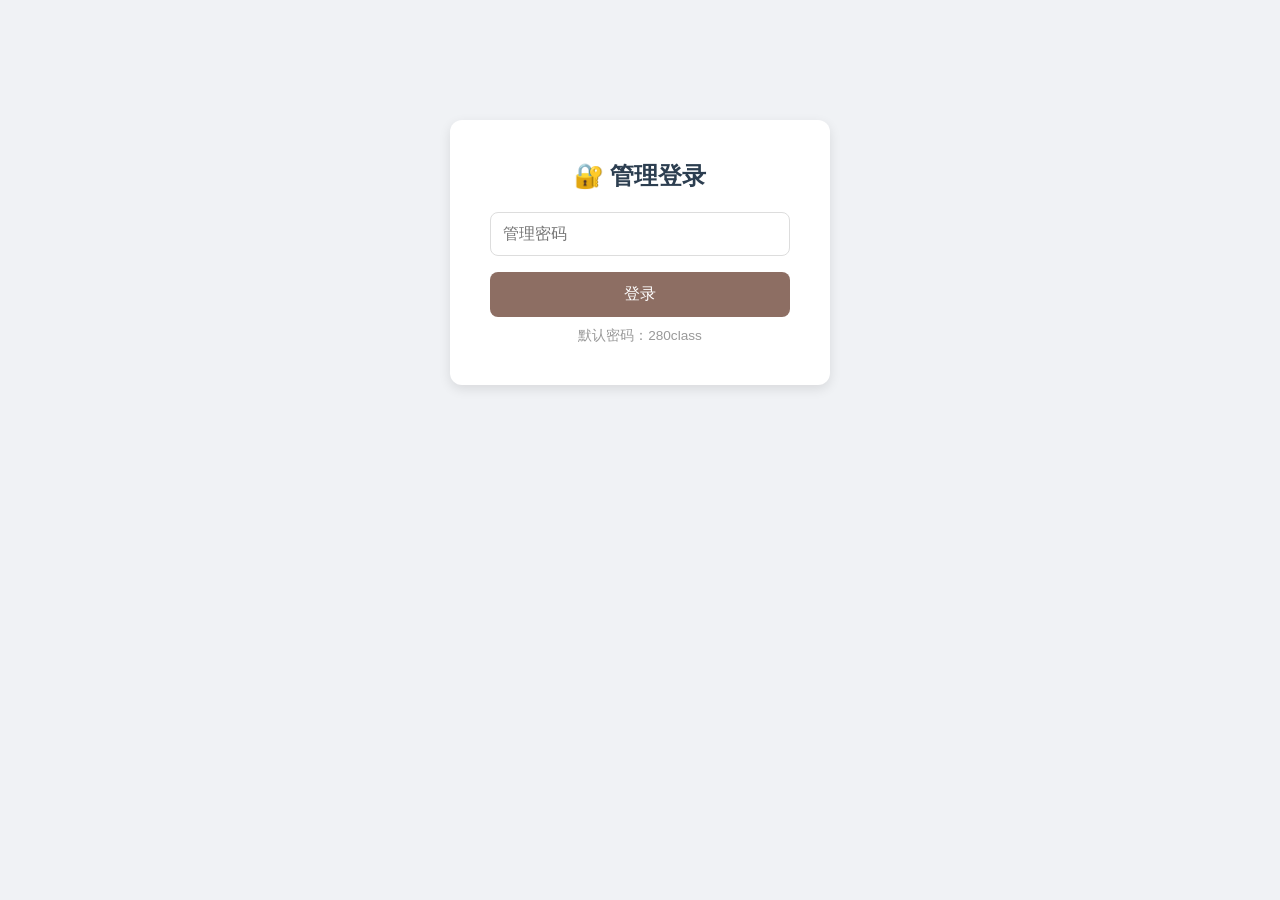
==== admin.html @ caaa129e "Add files via upload" ====
<!DOCTYPE html>
<html lang="zh-CN">
<head>
    <meta charset="UTF-8">
    <meta name="viewport" content="width=device-width, initial-scale=1.0">
    <title>管理 - 280班网站</title>
    <style>
        * { margin:0; padding:0; box-sizing:border-box; }
        body { font-family: "PingFang SC", "Microsoft YaHei", sans-serif; background: #f0f2f5; }
        .login-box {
            max-width: 380px; margin: 120px auto; background: #fff;
            padding: 40px; border-radius: 12px; text-align: center;
            box-shadow: 0 4px 12px rgba(0,0,0,0.1);
        }
        .login-box h2 { margin-bottom: 20px; color: #2c3e50; }
        .login-box input {
            width: 100%; padding: 12px; margin-bottom: 16px;
            border: 1px solid #ddd; border-radius: 8px; font-size: 1em;
        }
        .login-box button {
            width: 100%; padding: 12px; background: #8d6e63;
            color: #fff; border: none; border-radius: 8px; font-size: 1em; cursor: pointer;
        }
        .hint { margin-top: 10px; font-size: 0.85em; color: #999; }
        .admin-header {
            background: #2c3e50; color: #fff;
            padding: 14px 24px;
            display: flex; justify-content: space-between; align-items: center;
        }
        .admin-header select {
            padding: 8px 12px; border-radius: 6px; border: none; font-size: 0.95em;
        }
        .logout-btn {
            background: #e74c3c; color: #fff; border: none;
            padding: 8px 14px; border-radius: 6px; cursor: pointer; margin-left: 10px;
        }
        .admin-main { max-width: 900px; margin: 0 auto; padding: 24px; }
        .admin-section {
            background: #fff; border-radius: 12px; padding: 24px;
            box-shadow: 0 2px 8px rgba(0,0,0,0.08);
        }
        .admin-section h2 { font-size: 1.1em; margin-bottom: 8px; color: #2c3e50; }
        .desc { color: #666; font-size: 0.9em; margin-bottom: 16px; }
        label { display: block; margin: 12px 0 4px; font-weight: 600; font-size: 0.88em; color: #555; }
        input, textarea, select {
            width: 100%; padding: 10px; border: 1px solid #ddd;
            border-radius: 6px; font-size: 0.95em; font-family: inherit;
        }
        textarea { min-height: 70px; resize: vertical; }
        textarea.big { min-height: 180px; }
        .btn-primary {
            background: #8d6e63; color: #fff; border: none;
            padding: 10px 20px; border-radius: 6px; cursor: pointer; font-size: 0.95em;
        }
        .btn-primary:hover { background: #6d4c41; }
        .item-row {
            display: flex; justify-content: space-between; align-items: flex-start;
            padding: 10px 14px; background: #f9f9f9;
            border-radius: 6px; margin-bottom: 6px; font-size: 0.9em;
        }
        .item-row button { margin-left: 8px; flex-shrink: 0; }
        .editor-box {
            margin-top: 16px; background: #f9f9f9; padding: 20px; border-radius: 8px;
        }
        .actions { margin-top: 14px; display: flex; gap: 10px; }
        .del-btn {
            background: #e74c3c !important; color: #fff; border: none;
            padding: 6px 12px; border-radius: 4px; cursor: pointer; font-size: 0.85em;
        }
        .badge { font-size: 0.75em; padding: 2px 8px; border-radius: 10px; margin-left: 6px; }
        .badge.pending { background: #fff3e0; color: #e65100; }
        .sugg-date { font-size: 0.8em; color: #999; margin-left: 8px; }
        pre { white-space: pre-wrap; font-size: 0.85em; margin-top: 6px; }
    </style>
</head>
<body>
    <div id="loginBox" class="login-box">
        <h2>🔐 管理登录</h2>
        <input type="password" id="pwd" placeholder="管理密码" />
        <button onclick="login()">登录</button>
        <p class="hint">默认密码：280class</p>
    </div>

    <div id="panel" style="display:none;">
        <header class="admin-header">
            <h1>⚙️ 后台管理</h1>
            <div>
                <select id="moduleSelect" onchange="switchAdminModule()">
                    <option value="notices">📋 公告栏</option>
                    <option value="book">📖 历史书</option>
                    <option value="submissions">✍️ 投稿审核</option>
                    <option value="novels">📖 小说管理</option>
                    <option value="discussions">💬 讨论管理</option>
                </select>
                <button class="logout-btn" onclick="logout()">退出</button>
            </div>
        </header>
        <main class="admin-main" id="adminMain"></main>
    </div>

    <script>
        // ===== Supabase 配置 =====
        const SUPABASE_URL = 'https://你的URL.supabase.co';   // ← 替换
        const SUPABASE_KEY = '你的AnonKey';                // ← 替换

        async function supabaseRequest(table, method = 'GET', data = null, id = null) {
            const url = id 
                ? `${SUPABASE_URL}/rest/v1/${table}?id=eq.${id}`
                : `${SUPABASE_URL}/rest/v1/${table}`;
            const options = {
                method: method,
                headers: {
                    'apikey': SUPABASE_KEY,
                    'Authorization': `Bearer ${SUPABASE_KEY}`,
                    'Content-Type': 'application/json',
                    'Prefer': 'return=representation'
                }
            };
            if (data && (method === 'POST' || method === 'PATCH')) {
                options.body = JSON.stringify(data);
            }
            const res = await fetch(url, options);
            if (method === 'DELETE') return { ok: true };
            return res.json();
        }

        // ===== 登录 =====
        const PASSWORD = '280class';
        
        function login() {
            if (document.getElementById('pwd').value === PASSWORD) {
                localStorage.setItem('admin_ok', '1');
                showPanel();
            } else alert('密码错误');
        }
        
        function logout() { 
            localStorage.removeItem('admin_ok'); 
            location.reload(); 
        }
        
        function showPanel() {
            document.getElementById('loginBox').style.display = 'none';
            document.getElementById('panel').style.display = 'block';
            switchAdminModule();
        }
        
        if (localStorage.getItem('admin_ok') === '1') showPanel();
        
        document.getElementById('pwd').addEventListener('keypress', e => {
            if (e.key === 'Enter') login();
        });

        // ===== 切换模块 =====
        function switchAdminModule() {
            const mod = document.getElementById('moduleSelect').value;
            if (mod === 'notices') renderNoticeEditor();
            else if (mod === 'book') renderBookEditor();
            else if (mod === 'submissions') renderSubmissions();
            else if (mod === 'novels') renderNovelManager();
            else if (mod === 'discussions') renderDiscussions();
        }

        // ===== 投稿审核（批改后直接消失）=====
        async function renderSubmissions() {
            const submissions = await supabaseRequest('submissions') || [];
            document.getElementById('adminMain').innerHTML = `
                <div class="admin-section">
                    <h2>✍️ 投稿审核</h2>
                    <p class="desc">审核通过后将自动加入历史书，并立即从列表消失。</p>
                    ${(submissions || []).map(s => {
                        let content = {};
                        try { content = JSON.parse(s.content); } catch(e) {}
                        return `
                        <div class="item-row sub-${s.status}">
                            <div>
                                <strong>${escapeHtml(s.nickname || '匿名')}</strong>
                                <span class="badge ${s.status}">${s.status}</span>
                                <span class="sugg-date">${s.created_at ? s.created_at.slice(0,16) : ''}</span>
                                <pre>标题：${escapeHtml(content.title || '')}\n\n课前导言：\n${escapeHtml(content.preface || '')}\n\n正文：\n${escapeHtml(content.body || '')}\n\n课后习题：\n${escapeHtml(content.exercises || '')}\n\n知识扩展：\n${escapeHtml(content.extension || '')}</pre>
                            </div>
                            ${s.status === 'pending' ? `
                                <div>
                                    <button class="btn-primary" onclick="approveSub(${s.id})">通过</button>
                                    <button class="del-btn" onclick="rejectSub(${s.id})">拒绝</button>
                                </div>
                            ` : ''}
                        </div>
                    `;}).join('') || '<div class="empty">暂无投稿</div>'}
                </div>
            `;
        }

        async function approveSub(id) {
            if (!confirm('确认通过并发布？')) return;
            // 发布到历史书
            const submissions = await supabaseRequest('submissions') || [];
            const sub = submissions.find(s => s.id === id);
            if (sub) {
                const content = JSON.parse(sub.content);
                await supabaseRequest('chapters', 'POST', {
                    title: content.title,
                    preface: content.preface || '',
                    body: content.body,
                    exercises: content.exercises || '',
                    extension: content.extension || '',
                    images: []
                });
            }
            // 删除投稿记录（直接消失）
            await supabaseRequest('submissions', 'DELETE', null, id);
            alert('已通过！内容已加入历史书。');
            renderSubmissions();
        }

        async function rejectSub(id) {
            if (!confirm('确认拒绝？')) return;
            // 直接删除（拒绝后消失）
            await supabaseRequest('submissions', 'DELETE', null, id);
            alert('已拒绝。');
            renderSubmissions();
        }

        // ===== 公告管理 =====
        async function renderNoticeEditor() {
            const notices = await supabaseRequest('notices') || [];
            document.getElementById('adminMain').innerHTML = `
                <div class="admin-section">
                    <h2>📋 公告栏管理</h2>
                    <button class="btn-primary" onclick="showAddNotice()">＋ 发布公告</button>
                    <div style="margin-top:16px;">
                        ${(notices || []).map(n => `
                            <div class="item-row">
                                <span>${n.date || ''} | ${escapeHtml(n.title || '')}</span>
                                <button class="del-btn" onclick="deleteNotice(${n.id})">删除</button>
                            </div>
                        `).join('')}
                    </div>
                    <div id="noticeEditor"></div>
                </div>
            `;
        }

        function showAddNotice() {
            document.getElementById('noticeEditor').innerHTML = `
                <div class="editor-box">
                <label>标题</label>
                <input id="ntTitle" />
                <label>日期</label>
                <input id="ntDate" type="date" value="${new Date().toISOString().slice(0,10)}" />
                <label>内容</label>
                <textarea id="ntContent" class="big"></textarea>
                <div class="actions">
                    <button class="btn-primary" onclick="saveNotice()">💾 保存</button>
                    <button onclick="renderNoticeEditor()">取消</button>
                </div>
                </div>
            `;
        }

        async function saveNotice() {
            const title = document.getElementById('ntTitle').value.trim();
            const date = document.getElementById('ntDate').value;
            const content = document.getElementById('ntContent').value.trim();
            if (!title || !content) return alert('请填写标题和内容');
            await supabaseRequest('notices', 'POST', { title, date, content });
            alert('发布成功！');
            renderNoticeEditor();
        }

        async function deleteNotice(id) {
            if (!confirm('确认删除？')) return;
            await supabaseRequest('notices', 'DELETE', null, id);
            alert('删除成功！');
            renderNoticeEditor();
        }

        // ===== 历史书管理 =====
        let editingChapterId = null;

        async function renderBookEditor() {
            const chapters = await supabaseRequest('chapters') || [];
            document.getElementById('adminMain').innerHTML = `
                <div class="admin-section">
                    <h2>📖 历史书管理</h2>
                    <button class="btn-primary" onclick="showAddChapter()">＋ 新建章节</button>
                    <div style="margin-top:16px;">
                        ${(chapters || []).map((ch, idx) => `
                            <div class="item-row">
                                <span>第${idx+1}章：${escapeHtml(ch.title || '未命名')}</span>
                                <div>
                                    <button onclick="editChapter(${ch.id})">编辑</button>
                                    <button class="del-btn" onclick="deleteChapter(${ch.id})">删除</button>
                                </div>
                            </div>
                        `).join('')}
                    </div>
                    <div id="chapterEditor"></div>
                </div>
            `;
        }

        function showAddChapter() {
            editingChapterId = null;
            document.getElementById('chapterEditor').innerHTML = chapterFormHTML({});
        }

        function editChapter(id) {
            editingChapterId = id;
            supabaseRequest('chapters').then(chapters => {
                const ch = chapters.find(c => c.id === id) || {};
                document.getElementById('chapterEditor').innerHTML = chapterFormHTML(ch);
            });
        }

        function chapterFormHTML(ch) {
            return `
                <div class="editor-box">
                <label>章节标题</label>
                <input id="chTitle" value="${escapeHtml(ch.title || '')}" />
                <label>课前导言</label>
                <textarea id="chPreface">${(ch.preface || '').replace(/"/g,'&quot;')}</textarea>
                <label>正文</label>
                <textarea id="chBody" class="big">${(ch.body || '').replace(/"/g,'&quot;')}</textarea>
                <label>课后习题</label>
                <textarea id="chExercises">${(ch.exercises || '').replace(/"/g,'&quot;')}</textarea>
                <label>知识扩展</label>
                <textarea id="chExtension">${(ch.extension || '').replace(/"/g,'&quot;')}</textarea>
                <div class="actions">
                    <button class="btn-primary" onclick="saveChapter()">💾 保存</button>
                    <button onclick="renderBookEditor()">取消</button>
                </div>
                </div>
            `;
        }

        async function saveChapter() {
            const chapterData = {
                title: document.getElementById('chTitle').value.trim() || '未命名',
                preface: document.getElementById('chPreface').value.trim(),
                body: document.getElementById('chBody').value.trim(),
                exercises: document.getElementById('chExercises').value.trim(),
                extension: document.getElementById('chExtension').value.trim(),
                images: []
            };
            if (editingChapterId) {
                await supabaseRequest('chapters', 'PATCH', chapterData, editingChapterId);
            } else {
                await supabaseRequest('chapters', 'POST', chapterData);
            }
            alert('保存成功！');
            renderBookEditor();
        }

        async function deleteChapter(id) {
            if (!confirm('确认删除？')) return;
            await supabaseRequest('chapters', 'DELETE', null, id);
            alert('删除成功！');
            renderBookEditor();
        }

        // ===== 小说管理 =====
        async function renderNovelManager() {
            const novels = await supabaseRequest('novels') || [];
            document.getElementById('adminMain').innerHTML = `
                <div class="admin-section">
                    <h2>📖 小说管理</h2>
                    <p class="desc">管理用户发布的小说，可以删除违规内容。</p>
                    <div style="margin-top:16px;">
                        ${(novels || []).map(n => `
                            <div class="item-row">
                                <div>
                                    <strong>${escapeHtml(n.title || '无题')}</strong>
                                    <span style="margin-left:8px;color:#999;">✍️ ${escapeHtml(n.author || '匿名')}</span>
                                </div>
                                <button class="del-btn" onclick="deleteNovel(${n.id})">删除</button>
                            </div>
                        `).join('') || '<div style="padding:20px;text-align:center;color:#999;">暂无小说</div>'}
                    </div>
                </div>
            `;
        }

        async function deleteNovel(id) {
            if (!confirm('确认删除？')) return;
            await supabaseRequest('novels', 'DELETE', null, id);
            alert('删除成功！');
            renderNovelManager();
        }

        // ===== 讨论管理 =====
        async function renderDiscussions() {
            const discussions = await supabaseRequest('discussions') || [];
            document.getElementById('adminMain').innerHTML = `
                <div class="admin-section">
                    <h2>💬 讨论管理</h2>
                    <p class="desc">可以删除不当言论。</p>
                    <div style="margin-top:16px;">
                        ${(discussions || []).map(d => `
                            <div class="item-row">
                                <div>
                                    <strong>${escapeHtml(d.nickname || '匿名')}</strong>
                                    <span class="sugg-date">${d.created_at ? d.created_at.slice(0,16) : ''}</span>
                                    <div style="margin-top:6px;">${escapeHtml(d.content)}</div>
                                </div>
                                <button class="del-btn" onclick="deleteDiscussion(${d.id})">删除</button>
                            </div>
                        `).join('') || '<div style="padding:20px;text-align:center;color:#999;">暂无讨论</div>'}
                    </div>
                </div>
            `;
        }

        async function deleteDiscussion(id) {
            if (!confirm('确认删除？')) return;
            await supabaseRequest('discussions', 'DELETE', null, id);
            alert('删除成功！');
            renderDiscussions();
        }

        // ===== 工具函数 =====
        function escapeHtml(str) {
            if (!str) return '';
            return str.replace(/&/g,'&amp;').replace(/</g,'&lt;').replace(/>/g,'&gt;').replace(/"/g,'&quot;');
        }
    </script>
</body>
</html>
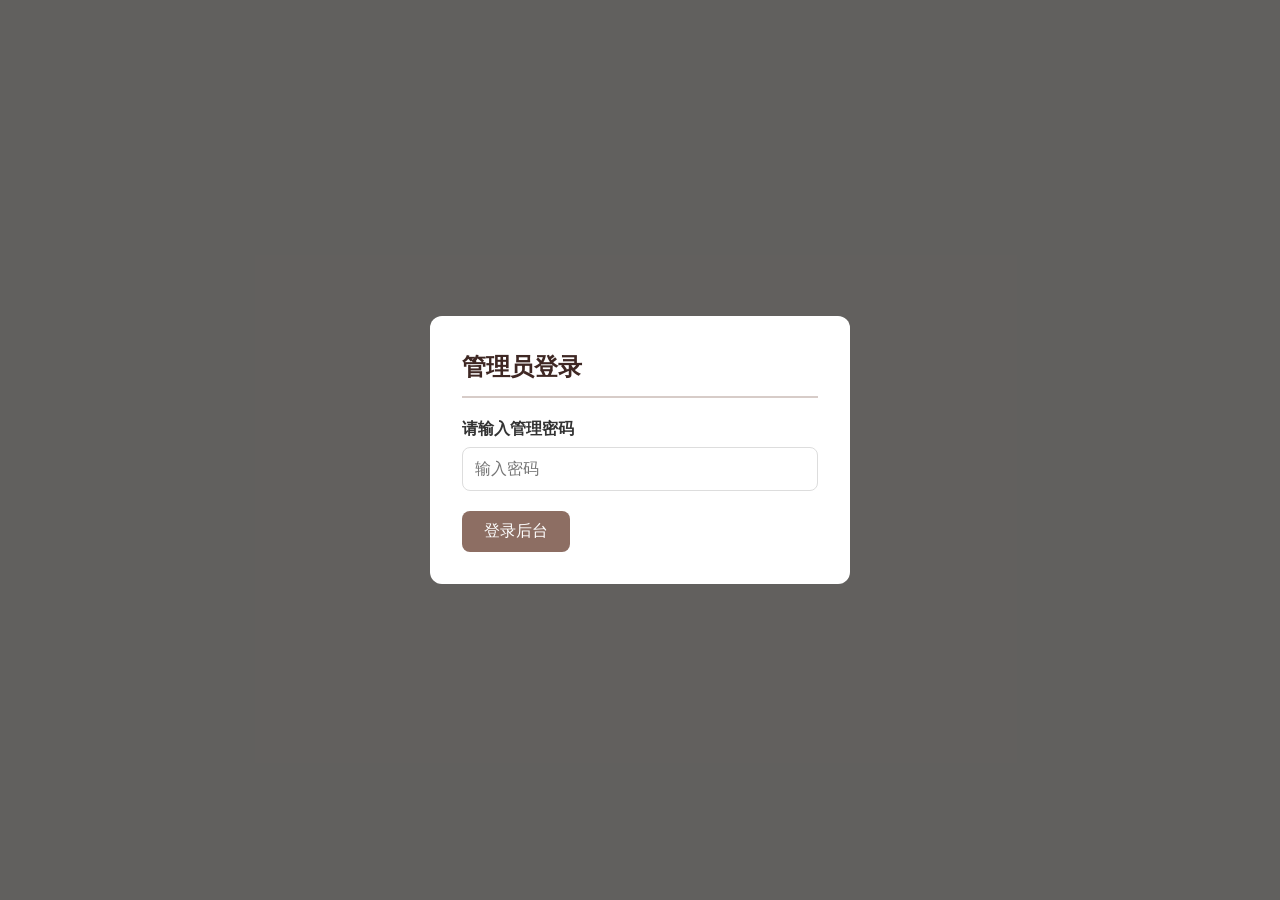
==== commit a38505be: "Add files via upload" ====
--- a/admin.html
+++ b/admin.html
@@ -1,428 +1,582 @@
 <!DOCTYPE html>
 <html lang="zh-CN">
 <head>
-    <meta charset="UTF-8">
-    <meta name="viewport" content="width=device-width, initial-scale=1.0">
-    <title>管理 - 280班网站</title>
-    <style>
-        * { margin:0; padding:0; box-sizing:border-box; }
-        body { font-family: "PingFang SC", "Microsoft YaHei", sans-serif; background: #f0f2f5; }
-        .login-box {
-            max-width: 380px; margin: 120px auto; background: #fff;
-            padding: 40px; border-radius: 12px; text-align: center;
-            box-shadow: 0 4px 12px rgba(0,0,0,0.1);
-        }
-        .login-box h2 { margin-bottom: 20px; color: #2c3e50; }
-        .login-box input {
-            width: 100%; padding: 12px; margin-bottom: 16px;
-            border: 1px solid #ddd; border-radius: 8px; font-size: 1em;
-        }
-        .login-box button {
-            width: 100%; padding: 12px; background: #8d6e63;
-            color: #fff; border: none; border-radius: 8px; font-size: 1em; cursor: pointer;
-        }
-        .hint { margin-top: 10px; font-size: 0.85em; color: #999; }
-        .admin-header {
-            background: #2c3e50; color: #fff;
-            padding: 14px 24px;
-            display: flex; justify-content: space-between; align-items: center;
-        }
-        .admin-header select {
-            padding: 8px 12px; border-radius: 6px; border: none; font-size: 0.95em;
-        }
-        .logout-btn {
-            background: #e74c3c; color: #fff; border: none;
-            padding: 8px 14px; border-radius: 6px; cursor: pointer; margin-left: 10px;
-        }
-        .admin-main { max-width: 900px; margin: 0 auto; padding: 24px; }
-        .admin-section {
-            background: #fff; border-radius: 12px; padding: 24px;
-            box-shadow: 0 2px 8px rgba(0,0,0,0.08);
-        }
-        .admin-section h2 { font-size: 1.1em; margin-bottom: 8px; color: #2c3e50; }
-        .desc { color: #666; font-size: 0.9em; margin-bottom: 16px; }
-        label { display: block; margin: 12px 0 4px; font-weight: 600; font-size: 0.88em; color: #555; }
-        input, textarea, select {
-            width: 100%; padding: 10px; border: 1px solid #ddd;
-            border-radius: 6px; font-size: 0.95em; font-family: inherit;
-        }
-        textarea { min-height: 70px; resize: vertical; }
-        textarea.big { min-height: 180px; }
-        .btn-primary {
-            background: #8d6e63; color: #fff; border: none;
-            padding: 10px 20px; border-radius: 6px; cursor: pointer; font-size: 0.95em;
-        }
-        .btn-primary:hover { background: #6d4c41; }
-        .item-row {
-            display: flex; justify-content: space-between; align-items: flex-start;
-            padding: 10px 14px; background: #f9f9f9;
-            border-radius: 6px; margin-bottom: 6px; font-size: 0.9em;
-        }
-        .item-row button { margin-left: 8px; flex-shrink: 0; }
-        .editor-box {
-            margin-top: 16px; background: #f9f9f9; padding: 20px; border-radius: 8px;
-        }
-        .actions { margin-top: 14px; display: flex; gap: 10px; }
-        .del-btn {
-            background: #e74c3c !important; color: #fff; border: none;
-            padding: 6px 12px; border-radius: 4px; cursor: pointer; font-size: 0.85em;
-        }
-        .badge { font-size: 0.75em; padding: 2px 8px; border-radius: 10px; margin-left: 6px; }
-        .badge.pending { background: #fff3e0; color: #e65100; }
-        .sugg-date { font-size: 0.8em; color: #999; margin-left: 8px; }
-        pre { white-space: pre-wrap; font-size: 0.85em; margin-top: 6px; }
-    </style>
+<meta charset="UTF-8">
+<meta name="viewport" content="width=device-width, initial-scale=1.0">
+<title>后台管理 - 280班网站</title>
+<style>
+*{margin:0;padding:0;box-sizing:border-box;}
+body{
+    font-family: "Microsoft YaHei",sans-serif;
+    background:#f4f1eb;
+    color:#333;
+    line-height:1.6;
+}
+header{
+    background:#3e2723;
+    color:#fff;
+    padding:14px 20px;
+    display:flex;
+    justify-content:space-between;
+    align-items:center;
+    box-shadow:0 2px 8px rgba(0,0,0,0.15);
+}
+header h1{font-size:1.4em;}
+header a{
+    color:#ffcc80;
+    text-decoration:none;
+    border:1px solid #ffcc80;
+    padding:6px 14px;
+    border-radius:20px;
+}
+header a:hover{background:#ffcc80;color:#3e2723;}
+.container{
+    max-width:1240px;
+    margin:24px auto;
+    padding:0 16px;
+}
+.tab-bar{
+    display:flex;
+    gap:8px;
+    margin-bottom:20px;
+    flex-wrap:wrap;
+}
+.tab{
+    padding:10px 16px;
+    background:#fff;
+    border-radius:8px;
+    cursor:pointer;
+    border:1px solid #ddd;
+    user-select:none;
+}
+.tab.active{
+    background:#8d6e63;
+    color:#fff;
+    border-color:#8d6e63;
+}
+.panel{
+    background:#fff;
+    border-radius:12px;
+    padding:24px;
+    box-shadow:0 2px 12px rgba(0,0,0,0.08);
+    display:none;
+}
+.panel.show{display:block;}
+h2{
+    margin-bottom:18px;
+    color:#3e2723;
+    padding-bottom:10px;
+    border-bottom:2px solid #d7ccc8;
+}
+label{
+    display:block;
+    margin:14px 0 6px;
+    font-weight:600;
+}
+input,textarea,select{
+    width:100%;
+    padding:12px;
+    border:1px solid #ddd;
+    border-radius:8px;
+    font-size:1em;
+    font-family:inherit;
+}
+textarea{min-height:100px;resize:vertical;}
+textarea.big{min-height:220px;}
+.btns{
+    margin-top:20px;
+    display:flex;
+    gap:12px;
+    flex-wrap:wrap;
+}
+button{
+    padding:10px 22px;
+    border:none;
+    border-radius:8px;
+    cursor:pointer;
+    font-size:1em;
+}
+.btn-primary{background:#8d6e63;color:#fff;}
+.btn-success{background:#43a047;color:#fff;}
+.btn-danger{background:#c62828;color:#fff;}
+.btn-default{background:#bbbbbb;color:#fff;}
+.btn-primary:hover{background:#6d4c41;}
+.list-item{
+    background:#f9f9f9;
+    padding:16px;
+    border-radius:8px;
+    margin-bottom:12px;
+}
+.list-item h4{margin-bottom:6px;color:#3e2723;}
+.list-actions{margin-top:10px;display:flex;gap:8px;flex-wrap:wrap;}
+.info-text{color:#666;margin:10px 0;}
+pre{
+    background:#efefef;
+    padding:10px;
+    border-radius:6px;
+    white-space:pre-wrap;
+    max-height:300px;
+    overflow:auto;
+    margin:8px 0;
+}
+/* 登录弹窗样式 */
+.login-wrap{
+    position:fixed;
+    inset:0;
+    background:rgba(0,0,0,0.6);
+    display:flex;
+    align-items:center;
+    justify-content:center;
+    z-index:999;
+}
+.login-box{
+    background:#fff;
+    padding:32px;
+    border-radius:12px;
+    width:min(90%,420px);
+}
+@media(max-width:768px){
+    .tab-bar{gap:6px;}
+    .tab{padding:8px 12px;font-size:0.9em;}
+}
+</style>
 </head>
 <body>
-    <div id="loginBox" class="login-box">
-        <h2>🔐 管理登录</h2>
-        <input type="password" id="pwd" placeholder="管理密码" />
-        <button onclick="login()">登录</button>
-        <p class="hint">默认密码：280class</p>
-    </div>
-
-    <div id="panel" style="display:none;">
-        <header class="admin-header">
-            <h1>⚙️ 后台管理</h1>
-            <div>
-                <select id="moduleSelect" onchange="switchAdminModule()">
-                    <option value="notices">📋 公告栏</option>
-                    <option value="book">📖 历史书</option>
-                    <option value="submissions">✍️ 投稿审核</option>
-                    <option value="novels">📖 小说管理</option>
-                    <option value="discussions">💬 讨论管理</option>
-                </select>
-                <button class="logout-btn" onclick="logout()">退出</button>
+<!-- 登录界面 -->
+<div class="login-wrap" id="loginBox">
+    <div class="login-box">
+        <h2>管理员登录</h2>
+        <label>请输入管理密码</label>
+        <input type="password" id="adminPwd" placeholder="输入密码">
+        <div class="btns">
+            <button class="btn-primary" onclick="loginCheck()">登录后台</button>
+        </div>
+        <p class="info-text" id="loginTip" style="color:red;display:none;">密码错误，请重试</p>
+    </div>
+</div>
+
+<div id="adminMain" style="display:none;">
+<header>
+    <h1>⚙️ 280班网站后台管理中心</h1>
+    <a href="index.html">← 返回前台主页</a>
+</header>
+<div class="container">
+    <div class="tab-bar">
+        <div class="tab active" data-target="tab-chapter">📖历史书章节管理</div>
+        <div class="tab" data-target="tab-notice">📋公告管理</div>
+        <div class="tab" data-target="tab-submit">📨投稿审核</div>
+        <div class="tab" data-target="tab-online">🟢在线用户</div>
+        <div class="tab" data-target="tab-novel">📖小说管理</div>
+        <div class="tab" data-target="tab-discuss">💬讨论管理</div>
+        <div class="tab" data-target="tab-share">📸日常分享管理</div>
+    </div>
+
+    <!-- ========== 1.历史书章节管理 ========== -->
+    <div class="panel show" id="tab-chapter">
+        <h2>新增 / 编辑章节</h2>
+        <input type="hidden" id="editChapterId" value="">
+        <label>章节标题</label>
+        <input id="chTitle" placeholder="第X章 XXXXX">
+        <label>课前导言</label>
+        <textarea id="chPreface"></textarea>
+        <label>正文内容</label>
+        <textarea id="chBody" class="big"></textarea>
+        <label>课后习题</label>
+        <textarea id="chExercises"></textarea>
+        <label>知识扩展</label>
+        <textarea id="chExtension"></textarea>
+        <div class="btns">
+            <button class="btn-primary" onclick="saveChapter()">保存章节</button>
+            <button class="btn-default" onclick="clearChapterForm()">清空表单</button>
+        </div>
+        <h2 style="margin-top:30px;">已有章节列表</h2>
+        <div id="chapterList"></div>
+    </div>
+
+    <!-- ========== 2.公告管理 ========== -->
+    <div class="panel" id="tab-notice">
+        <h2>发布新公告</h2>
+        <input type="hidden" id="editNoticeId" value="">
+        <label>公告标题</label>
+        <input id="noticeTitle" placeholder="公告标题">
+        <label>公告内容</label>
+        <textarea id="noticeContent" class="big"></textarea>
+        <div class="btns">
+            <button class="btn-primary" onclick="saveNotice()">保存公告</button>
+            <button class="btn-default" onclick="clearNoticeForm()">清空</button>
+        </div>
+        <h2 style="margin-top:30px;">全部公告列表</h2>
+        <div id="noticeList"></div>
+    </div>
+
+    <!-- ========== 3.投稿审核 ========== -->
+    <div class="panel" id="tab-submit">
+        <h2>待审核用户投稿（可通过转为章节 / 驳回）</h2>
+        <div id="submitList"></div>
+    </div>
+
+    <!-- ========== 4.在线用户 ========== -->
+    <div class="panel" id="tab-online">
+        <h2>当前在线用户（90秒无操作自动离线）</h2>
+        <div id="onlineUserList"></div>
+        <div class="btns" style="margin-top:15px;">
+            <button class="btn-primary" onclick="loadOnlineUsers()">刷新列表</button>
+        </div>
+    </div>
+
+    <!-- ========== 5.小说管理 ========== -->
+    <div class="panel" id="tab-novel">
+        <h2>全部小说管理（可删除违规小说）</h2>
+        <div id="novelAdminList"></div>
+    </div>
+
+    <!-- ========== 6.讨论区管理 ========== -->
+    <div class="panel" id="tab-discuss">
+        <h2>班级讨论内容管理</h2>
+        <div id="discussAdminList"></div>
+    </div>
+
+    <!-- ========== 7.日常分享管理 ========== -->
+    <div class="panel" id="tab-share">
+        <h2>日常分享帖子管理（帖子+评论）</h2>
+        <div id="shareAdminList"></div>
+    </div>
+</div>
+</div>
+
+<script>
+// =====================【数据库配置，与前台保持一致】=====================
+const SUPABASE_URL = "https://gbktpjnitqpwomcprrol.supabase.co";
+const SUPABASE_KEY = "eyJhbGciOiJIUzI1NiIsInR5cCI6IkpXVCJ9.eyJpc3MiOiJzdXBhYmFzZSIsInJlZiI6Imdia3Rwam5pdHFwd29tY3Bycm9sIiwicm9sZSI6ImFub24iLCJpYXQiOjE3ODM0MTk2NDIsImV4cCI6MjA5ODk5NTY0Mn0.TIp9NAdDRZrI16Jq_no7Ga9EpX7ooc6b5Ck7r-sNqww";
+// 管理员密码【无空格】
+const ADMIN_PASSWORD = "280class";
+
+// 登录校验
+function loginCheck(){
+    const input = document.getElementById("adminPwd").value;
+    const tip = document.getElementById("loginTip");
+    if(input === ADMIN_PASSWORD){
+        document.getElementById("loginBox").style.display = "none";
+        document.getElementById("adminMain").style.display = "block";
+        loadCurrentTabData();
+    }else{
+        tip.style.display = "block";
+    }
+}
+
+// 回车快速登录
+document.getElementById("adminPwd").addEventListener("keydown",e=>{
+    if(e.key === "Enter") loginCheck();
+})
+
+// 通用请求函数（与 index.html 完全兼容）
+async function supabaseRequest(table, method = 'GET', data = null, id = null) {
+    const url = id
+        ? `${SUPABASE_URL}/rest/v1/${table}?id=eq.${id}`
+        : `${SUPABASE_URL}/rest/v1/${table}`;
+    const options = {
+        method: method,
+        headers: {
+            'apikey': SUPABASE_KEY,
+            'Authorization': `Bearer ${SUPABASE_KEY}`,
+            'Content-Type': 'application/json; charset=utf-8',
+            'Prefer': 'return=representation'
+        }
+    };
+    if (data && (method === 'POST' || method === 'PATCH')) {
+        options.body = JSON.stringify(data);
+    }
+    try {
+        const res = await fetch(url, options);
+        if (method === 'DELETE') return { ok: true };
+        const result = await res.json();
+        return result;
+    } catch (e) {
+        console.error('请求失败：', e);
+        alert("网络或数据库请求异常");
+        return [];
+    }
+}
+
+// Tab切换逻辑
+document.querySelectorAll('.tab').forEach(tab=>{
+    tab.onclick = ()=>{
+        const target = tab.getAttribute("data-target");
+        document.querySelectorAll('.tab').forEach(t=>t.classList.remove('active'));
+        document.querySelectorAll('.panel').forEach(p=>p.classList.remove('show'));
+        tab.classList.add('active');
+        document.getElementById(target).classList.add('show');
+        loadCurrentTabData();
+    }
+})
+
+function loadCurrentTabData(){
+    const activeTab = document.querySelector('.tab.active').dataset.target;
+    switch(activeTab){
+        case "tab-chapter": loadChapterList(); break;
+        case "tab-notice": loadNoticeList(); break;
+        case "tab-submit": loadSubmitList(); break;
+        case "tab-online": loadOnlineUsers(); break;
+        case "tab-novel": loadNovelAdminList(); break;
+        case "tab-discuss": loadDiscussAdminList(); break;
+        case "tab-share": loadShareAdminList(); break;
+    }
+}
+
+// ======================【章节管理】======================
+async function loadChapterList(){
+    const list = await supabaseRequest("chapters");
+    const wrap = document.getElementById("chapterList");
+    if(!Array.isArray(list) || list.length===0){
+        wrap.innerHTML = "<div class='info-text'>暂无章节</div>";
+        return;
+    }
+    wrap.innerHTML = list.map(item=>`
+    <div class="list-item">
+        <h4>${escapeHtml(item.title)}</h4>
+        <div class="list-actions">
+            <button class="btn-primary" onclick="editChapter(${JSON.stringify(item).replace(/"/g,'&quot;')})">编辑</button>
+            <button class="btn-danger" onclick="delChapter(${item.id})">删除</button>
+        </div>
+    </div>`).join('');
+}
+function clearChapterForm(){
+    document.getElementById('editChapterId').value="";
+    document.getElementById('chTitle').value="";
+    document.getElementById('chPreface').value="";
+    document.getElementById('chBody').value="";
+    document.getElementById('chExercises').value="";
+    document.getElementById('chExtension').value="";
+}
+function editChapter(data){
+    document.getElementById('editChapterId').value = data.id;
+    document.getElementById('chTitle').value = data.title||"";
+    document.getElementById('chPreface').value = data.preface||"";
+    document.getElementById('chBody').value = data.body||"";
+    document.getElementById('chExercises').value = data.exercises||"";
+    document.getElementById('chExtension').value = data.extension||"";
+}
+async function saveChapter(){
+    const id = document.getElementById('editChapterId').value;
+    const data = {
+        title: document.getElementById('chTitle').value.trim(),
+        preface: document.getElementById('chPreface').value.trim(),
+        body: document.getElementById('chBody').value.trim(),
+        exercises: document.getElementById('chExercises').value.trim(),
+        extension: document.getElementById('chExtension').value.trim()
+    }
+    if(!data.title || !data.body) return alert("标题和正文不能为空");
+    if(id){
+        await supabaseRequest("chapters","PATCH",data,id);
+        alert("修改成功");
+    }else{
+        await supabaseRequest("chapters","POST",data);
+        alert("新增成功");
+    }
+    clearChapterForm();
+    loadChapterList();
+}
+async function delChapter(id){
+    if(!confirm("确认永久删除该章节？")) return;
+    await supabaseRequest("chapters","DELETE",null,id);
+    loadChapterList();
+}
+
+// ======================【公告管理】======================
+async function loadNoticeList(){
+    const list = await supabaseRequest("notices");
+    const wrap = document.getElementById("noticeList");
+    if(!Array.isArray(list) || list.length===0){
+        wrap.innerHTML = "<div class='info-text'>暂无公告</div>";
+        return;
+    }
+    wrap.innerHTML = list.map(item=>`
+    <div class="list-item">
+        <h4>${escapeHtml(item.title)}</h4>
+        <div class="info-text">发布日期：${item.date||""}</div>
+        <div class="list-actions">
+            <button class="btn-primary" onclick="editNotice(${JSON.stringify(item).replace(/"/g,'&quot;')})">编辑</button>
+            <button class="btn-danger" onclick="delNotice(${item.id})">删除</button>
+        </div>
+    </div>`).join('');
+}
+function clearNoticeForm(){
+    document.getElementById('editNoticeId').value="";
+    document.getElementById('noticeTitle').value="";
+    document.getElementById('noticeContent').value="";
+}
+function editNotice(data){
+    document.getElementById('editNoticeId').value = data.id;
+    document.getElementById('noticeTitle').value = data.title||"";
+    document.getElementById('noticeContent').value = data.content||"";
+}
+async function saveNotice(){
+    const id = document.getElementById('editNoticeId').value;
+    const now = new Date().toLocaleString();
+    const data = {
+        title: document.getElementById('noticeTitle').value.trim(),
+        content: document.getElementById('noticeContent').value.trim(),
+        date: now
+    }
+    if(!data.title || !data.content) return alert("标题和内容不能为空");
+    if(id){
+        await supabaseRequest("notices","PATCH",data,id);
+        alert("公告已更新");
+    }else{
+        await supabaseRequest("notices","POST",data);
+        alert("公告发布成功");
+    }
+    clearNoticeForm();
+    loadNoticeList();
+}
+async function delNotice(id){
+    if(!confirm("删除这条公告？")) return;
+    await supabaseRequest("notices","DELETE",null,id);
+    loadNoticeList();
+}
+
+// ======================【投稿审核】======================
+async function loadSubmitList(){
+    const list = await supabaseRequest("submissions");
+    const wrap = document.getElementById("submitList");
+    const pending = Array.isArray(list) ? list.filter(x=>x.status==="pending") : [];
+    if(pending.length===0){
+        wrap.innerHTML = "<div class='info-text'>目前没有待审核投稿</div>";
+        return;
+    }
+    wrap.innerHTML = pending.map(item=>{
+        let contentObj = {};
+        try{contentObj = JSON.parse(item.content);}catch(e){}
+        return `
+        <div class="list-item">
+            <h4>投稿人：${escapeHtml(item.nickname)}</h4>
+            <div class="info-text">标题：${escapeHtml(contentObj.title||"无标题")}</div>
+            <pre>${escapeHtml(contentObj.body||"无正文")}</pre>
+            <div class="list-actions">
+                <button class="btn-success" onclick="acceptSubmit(${item.id})">✅通过（转为正式章节）</button>
+                <button class="btn-danger" onclick="rejectSubmit(${item.id})">❌驳回（直接删除）</button>
             </div>
-        </header>
-        <main class="admin-main" id="adminMain"></main>
-    </div>
-
-    <script>
-        // ===== Supabase 配置 =====
-        const SUPABASE_URL = 'https://你的URL.supabase.co';   // ← 替换
-        const SUPABASE_KEY = '你的AnonKey';                // ← 替换
-
-        async function supabaseRequest(table, method = 'GET', data = null, id = null) {
-            const url = id 
-                ? `${SUPABASE_URL}/rest/v1/${table}?id=eq.${id}`
-                : `${SUPABASE_URL}/rest/v1/${table}`;
-            const options = {
-                method: method,
-                headers: {
-                    'apikey': SUPABASE_KEY,
-                    'Authorization': `Bearer ${SUPABASE_KEY}`,
-                    'Content-Type': 'application/json',
-                    'Prefer': 'return=representation'
-                }
-            };
-            if (data && (method === 'POST' || method === 'PATCH')) {
-                options.body = JSON.stringify(data);
-            }
-            const res = await fetch(url, options);
-            if (method === 'DELETE') return { ok: true };
-            return res.json();
-        }
-
-        // ===== 登录 =====
-        const PASSWORD = '280class';
-        
-        function login() {
-            if (document.getElementById('pwd').value === PASSWORD) {
-                localStorage.setItem('admin_ok', '1');
-                showPanel();
-            } else alert('密码错误');
-        }
-        
-        function logout() { 
-            localStorage.removeItem('admin_ok'); 
-            location.reload(); 
-        }
-        
-        function showPanel() {
-            document.getElementById('loginBox').style.display = 'none';
-            document.getElementById('panel').style.display = 'block';
-            switchAdminModule();
-        }
-        
-        if (localStorage.getItem('admin_ok') === '1') showPanel();
-        
-        document.getElementById('pwd').addEventListener('keypress', e => {
-            if (e.key === 'Enter') login();
-        });
-
-        // ===== 切换模块 =====
-        function switchAdminModule() {
-            const mod = document.getElementById('moduleSelect').value;
-            if (mod === 'notices') renderNoticeEditor();
-            else if (mod === 'book') renderBookEditor();
-            else if (mod === 'submissions') renderSubmissions();
-            else if (mod === 'novels') renderNovelManager();
-            else if (mod === 'discussions') renderDiscussions();
-        }
-
-        // ===== 投稿审核（批改后直接消失）=====
-        async function renderSubmissions() {
-            const submissions = await supabaseRequest('submissions') || [];
-            document.getElementById('adminMain').innerHTML = `
-                <div class="admin-section">
-                    <h2>✍️ 投稿审核</h2>
-                    <p class="desc">审核通过后将自动加入历史书，并立即从列表消失。</p>
-                    ${(submissions || []).map(s => {
-                        let content = {};
-                        try { content = JSON.parse(s.content); } catch(e) {}
-                        return `
-                        <div class="item-row sub-${s.status}">
-                            <div>
-                                <strong>${escapeHtml(s.nickname || '匿名')}</strong>
-                                <span class="badge ${s.status}">${s.status}</span>
-                                <span class="sugg-date">${s.created_at ? s.created_at.slice(0,16) : ''}</span>
-                                <pre>标题：${escapeHtml(content.title || '')}\n\n课前导言：\n${escapeHtml(content.preface || '')}\n\n正文：\n${escapeHtml(content.body || '')}\n\n课后习题：\n${escapeHtml(content.exercises || '')}\n\n知识扩展：\n${escapeHtml(content.extension || '')}</pre>
-                            </div>
-                            ${s.status === 'pending' ? `
-                                <div>
-                                    <button class="btn-primary" onclick="approveSub(${s.id})">通过</button>
-                                    <button class="del-btn" onclick="rejectSub(${s.id})">拒绝</button>
-                                </div>
-                            ` : ''}
-                        </div>
-                    `;}).join('') || '<div class="empty">暂无投稿</div>'}
-                </div>
-            `;
-        }
-
-        async function approveSub(id) {
-            if (!confirm('确认通过并发布？')) return;
-            // 发布到历史书
-            const submissions = await supabaseRequest('submissions') || [];
-            const sub = submissions.find(s => s.id === id);
-            if (sub) {
-                const content = JSON.parse(sub.content);
-                await supabaseRequest('chapters', 'POST', {
-                    title: content.title,
-                    preface: content.preface || '',
-                    body: content.body,
-                    exercises: content.exercises || '',
-                    extension: content.extension || '',
-                    images: []
-                });
-            }
-            // 删除投稿记录（直接消失）
-            await supabaseRequest('submissions', 'DELETE', null, id);
-            alert('已通过！内容已加入历史书。');
-            renderSubmissions();
-        }
-
-        async function rejectSub(id) {
-            if (!confirm('确认拒绝？')) return;
-            // 直接删除（拒绝后消失）
-            await supabaseRequest('submissions', 'DELETE', null, id);
-            alert('已拒绝。');
-            renderSubmissions();
-        }
-
-        // ===== 公告管理 =====
-        async function renderNoticeEditor() {
-            const notices = await supabaseRequest('notices') || [];
-            document.getElementById('adminMain').innerHTML = `
-                <div class="admin-section">
-                    <h2>📋 公告栏管理</h2>
-                    <button class="btn-primary" onclick="showAddNotice()">＋ 发布公告</button>
-                    <div style="margin-top:16px;">
-                        ${(notices || []).map(n => `
-                            <div class="item-row">
-                                <span>${n.date || ''} | ${escapeHtml(n.title || '')}</span>
-                                <button class="del-btn" onclick="deleteNotice(${n.id})">删除</button>
-                            </div>
-                        `).join('')}
-                    </div>
-                    <div id="noticeEditor"></div>
-                </div>
-            `;
-        }
-
-        function showAddNotice() {
-            document.getElementById('noticeEditor').innerHTML = `
-                <div class="editor-box">
-                <label>标题</label>
-                <input id="ntTitle" />
-                <label>日期</label>
-                <input id="ntDate" type="date" value="${new Date().toISOString().slice(0,10)}" />
-                <label>内容</label>
-                <textarea id="ntContent" class="big"></textarea>
-                <div class="actions">
-                    <button class="btn-primary" onclick="saveNotice()">💾 保存</button>
-                    <button onclick="renderNoticeEditor()">取消</button>
-                </div>
-                </div>
-            `;
-        }
-
-        async function saveNotice() {
-            const title = document.getElementById('ntTitle').value.trim();
-            const date = document.getElementById('ntDate').value;
-            const content = document.getElementById('ntContent').value.trim();
-            if (!title || !content) return alert('请填写标题和内容');
-            await supabaseRequest('notices', 'POST', { title, date, content });
-            alert('发布成功！');
-            renderNoticeEditor();
-        }
-
-        async function deleteNotice(id) {
-            if (!confirm('确认删除？')) return;
-            await supabaseRequest('notices', 'DELETE', null, id);
-            alert('删除成功！');
-            renderNoticeEditor();
-        }
-
-        // ===== 历史书管理 =====
-        let editingChapterId = null;
-
-        async function renderBookEditor() {
-            const chapters = await supabaseRequest('chapters') || [];
-            document.getElementById('adminMain').innerHTML = `
-                <div class="admin-section">
-                    <h2>📖 历史书管理</h2>
-                    <button class="btn-primary" onclick="showAddChapter()">＋ 新建章节</button>
-                    <div style="margin-top:16px;">
-                        ${(chapters || []).map((ch, idx) => `
-                            <div class="item-row">
-                                <span>第${idx+1}章：${escapeHtml(ch.title || '未命名')}</span>
-                                <div>
-                                    <button onclick="editChapter(${ch.id})">编辑</button>
-                                    <button class="del-btn" onclick="deleteChapter(${ch.id})">删除</button>
-                                </div>
-                            </div>
-                        `).join('')}
-                    </div>
-                    <div id="chapterEditor"></div>
-                </div>
-            `;
-        }
-
-        function showAddChapter() {
-            editingChapterId = null;
-            document.getElementById('chapterEditor').innerHTML = chapterFormHTML({});
-        }
-
-        function editChapter(id) {
-            editingChapterId = id;
-            supabaseRequest('chapters').then(chapters => {
-                const ch = chapters.find(c => c.id === id) || {};
-                document.getElementById('chapterEditor').innerHTML = chapterFormHTML(ch);
-            });
-        }
-
-        function chapterFormHTML(ch) {
-            return `
-                <div class="editor-box">
-                <label>章节标题</label>
-                <input id="chTitle" value="${escapeHtml(ch.title || '')}" />
-                <label>课前导言</label>
-                <textarea id="chPreface">${(ch.preface || '').replace(/"/g,'&quot;')}</textarea>
-                <label>正文</label>
-                <textarea id="chBody" class="big">${(ch.body || '').replace(/"/g,'&quot;')}</textarea>
-                <label>课后习题</label>
-                <textarea id="chExercises">${(ch.exercises || '').replace(/"/g,'&quot;')}</textarea>
-                <label>知识扩展</label>
-                <textarea id="chExtension">${(ch.extension || '').replace(/"/g,'&quot;')}</textarea>
-                <div class="actions">
-                    <button class="btn-primary" onclick="saveChapter()">💾 保存</button>
-                    <button onclick="renderBookEditor()">取消</button>
-                </div>
-                </div>
-            `;
-        }
-
-        async function saveChapter() {
-            const chapterData = {
-                title: document.getElementById('chTitle').value.trim() || '未命名',
-                preface: document.getElementById('chPreface').value.trim(),
-                body: document.getElementById('chBody').value.trim(),
-                exercises: document.getElementById('chExercises').value.trim(),
-                extension: document.getElementById('chExtension').value.trim(),
-                images: []
-            };
-            if (editingChapterId) {
-                await supabaseRequest('chapters', 'PATCH', chapterData, editingChapterId);
-            } else {
-                await supabaseRequest('chapters', 'POST', chapterData);
-            }
-            alert('保存成功！');
-            renderBookEditor();
-        }
-
-        async function deleteChapter(id) {
-            if (!confirm('确认删除？')) return;
-            await supabaseRequest('chapters', 'DELETE', null, id);
-            alert('删除成功！');
-            renderBookEditor();
-        }
-
-        // ===== 小说管理 =====
-        async function renderNovelManager() {
-            const novels = await supabaseRequest('novels') || [];
-            document.getElementById('adminMain').innerHTML = `
-                <div class="admin-section">
-                    <h2>📖 小说管理</h2>
-                    <p class="desc">管理用户发布的小说，可以删除违规内容。</p>
-                    <div style="margin-top:16px;">
-                        ${(novels || []).map(n => `
-                            <div class="item-row">
-                                <div>
-                                    <strong>${escapeHtml(n.title || '无题')}</strong>
-                                    <span style="margin-left:8px;color:#999;">✍️ ${escapeHtml(n.author || '匿名')}</span>
-                                </div>
-                                <button class="del-btn" onclick="deleteNovel(${n.id})">删除</button>
-                            </div>
-                        `).join('') || '<div style="padding:20px;text-align:center;color:#999;">暂无小说</div>'}
-                    </div>
-                </div>
-            `;
-        }
-
-        async function deleteNovel(id) {
-            if (!confirm('确认删除？')) return;
-            await supabaseRequest('novels', 'DELETE', null, id);
-            alert('删除成功！');
-            renderNovelManager();
-        }
-
-        // ===== 讨论管理 =====
-        async function renderDiscussions() {
-            const discussions = await supabaseRequest('discussions') || [];
-            document.getElementById('adminMain').innerHTML = `
-                <div class="admin-section">
-                    <h2>💬 讨论管理</h2>
-                    <p class="desc">可以删除不当言论。</p>
-                    <div style="margin-top:16px;">
-                        ${(discussions || []).map(d => `
-                            <div class="item-row">
-                                <div>
-                                    <strong>${escapeHtml(d.nickname || '匿名')}</strong>
-                                    <span class="sugg-date">${d.created_at ? d.created_at.slice(0,16) : ''}</span>
-                                    <div style="margin-top:6px;">${escapeHtml(d.content)}</div>
-                                </div>
-                                <button class="del-btn" onclick="deleteDiscussion(${d.id})">删除</button>
-                            </div>
-                        `).join('') || '<div style="padding:20px;text-align:center;color:#999;">暂无讨论</div>'}
-                    </div>
-                </div>
-            `;
-        }
-
-        async function deleteDiscussion(id) {
-            if (!confirm('确认删除？')) return;
-            await supabaseRequest('discussions', 'DELETE', null, id);
-            alert('删除成功！');
-            renderDiscussions();
-        }
-
-        // ===== 工具函数 =====
-        function escapeHtml(str) {
-            if (!str) return '';
-            return str.replace(/&/g,'&amp;').replace(/</g,'&lt;').replace(/>/g,'&gt;').replace(/"/g,'&quot;');
-        }
-    </script>
+        </div>`;
+    }).join('');
+}
+async function acceptSubmit(subId){
+    if(!confirm("确认通过投稿，自动添加到历史书并删除投稿记录？")) return;
+    const allSub = await supabaseRequest("submissions");
+    const subItem = allSub.find(x=>x.id===subId);
+    let c = {};
+    try{c=JSON.parse(subItem.content);}catch(e){alert("投稿内容解析失败");return;}
+    await supabaseRequest("chapters","POST",{
+        title:c.title,
+        preface:c.preface||"",
+        body:c.body||"",
+        exercises:c.exercises||"",
+        extension:c.extension||""
+    });
+    await supabaseRequest("submissions","DELETE",null,subId);
+    alert("审核通过！已生成章节");
+    loadSubmitList();
+}
+async function rejectSubmit(subId){
+    if(!confirm("确定驳回，直接删除这条投稿？")) return;
+    await supabaseRequest("submissions","DELETE",null,subId);
+    alert("已驳回删除");
+    loadSubmitList();
+}
+
+// ======================【在线用户】======================
+async function loadOnlineUsers(){
+    const raw = await supabaseRequest("online_users");
+    const wrap = document.getElementById("onlineUserList");
+    const expire = 90*1000;
+    const now = Date.now();
+    const active = Array.isArray(raw) ? raw.filter(u=> now-new Date(u.last_active).getTime() < expire) : [];
+    if(active.length===0){
+        wrap.innerHTML="<div class='info-text'>暂无在线用户</div>";
+        return;
+    }
+    wrap.innerHTML = `<div class="info-text">在线人数：${active.length}</div>` +
+        active.map(u=>`<div class="list-item">👤 ${escapeHtml(u.nickname)}</div>`).join("");
+}
+
+// ======================【小说管理】======================
+async function loadNovelAdminList(){
+    const list = await supabaseRequest("novels");
+    const wrap = document.getElementById("novelAdminList");
+    if(!Array.isArray(list)||list.length===0){
+        wrap.innerHTML="<div class='info-text'>暂无小说</div>";
+        return;
+    }
+    wrap.innerHTML = list.map(item=>`
+    <div class="list-item">
+        <h4>${escapeHtml(item.title)}｜作者：${escapeHtml(item.author)}</h4>
+        <div class="info-text">点赞：${item.likes||0}</div>
+        <div class="list-actions">
+            <button class="btn-danger" onclick="adminDelNovel(${item.id})">🗑️ 删除小说</button>
+        </div>
+    </div>`).join('');
+}
+async function adminDelNovel(id){
+    if(!confirm("管理员删除小说，不可恢复！")) return;
+    await supabaseRequest("novels","DELETE",null,id);
+    loadNovelAdminList();
+}
+
+// ======================【讨论管理】======================
+async function loadDiscussAdminList(){
+    const list = await supabaseRequest("discussions");
+    const wrap = document.getElementById("discussAdminList");
+    if(!Array.isArray(list)||list.length===0){
+        wrap.innerHTML="<div class='info-text'>暂无讨论内容</div>";
+        return;
+    }
+    wrap.innerHTML = list.map(item=>`
+    <div class="list-item">
+        <h4>👤${escapeHtml(item.nickname)} ${item.created_at||""}</h4>
+        <pre>${escapeHtml(item.content)}</pre>
+        <div class="list-actions">
+            <button class="btn-danger" onclick="adminDelDiscuss(${item.id})">🗑️ 删除这条讨论</button>
+        </div>
+    </div>`).join('');
+}
+async function adminDelDiscuss(id){
+    if(!confirm("删除这条讨论？")) return;
+    await supabaseRequest("discussions","DELETE",null,id);
+    loadDiscussAdminList();
+}
+
+// ======================【日常分享管理】======================
+async function loadShareAdminList(){
+    const posts = await supabaseRequest("posts");
+    const wrap = document.getElementById("shareAdminList");
+    if(!Array.isArray(posts)||posts.length===0){
+        wrap.innerHTML="<div class='info-text'>暂无日常分享帖子</div>";
+        return;
+    }
+    wrap.innerHTML = posts.map(item=>`
+    <div class="list-item">
+        <h4>👤${escapeHtml(item.nickname)} ${item.created_at||""}</h4>
+        <pre>${escapeHtml(item.content||"无文字内容")}</pre>
+        <div class="list-actions">
+            <button class="btn-danger" onclick="adminDelPost(${item.id})">🗑️ 删除帖子</button>
+        </div>
+    </div>`).join('');
+}
+async function adminDelPost(id){
+    if(!confirm("删除这条日常分享帖子？")) return;
+    await supabaseRequest("posts","DELETE",null,id);
+    loadShareAdminList();
+}
+
+// HTML转义，防止XSS
+function escapeHtml(str){
+    if(!str) return "";
+    return String(str)
+        .replace(/&/g,'&amp;')
+        .replace(/</g,'&lt;')
+        .replace(/>/g,'&gt;')
+        .replace(/"/g,'&quot;')
+        .replace(/'/g,'&#039;');
+}
+</script>
 </body>
 </html>
